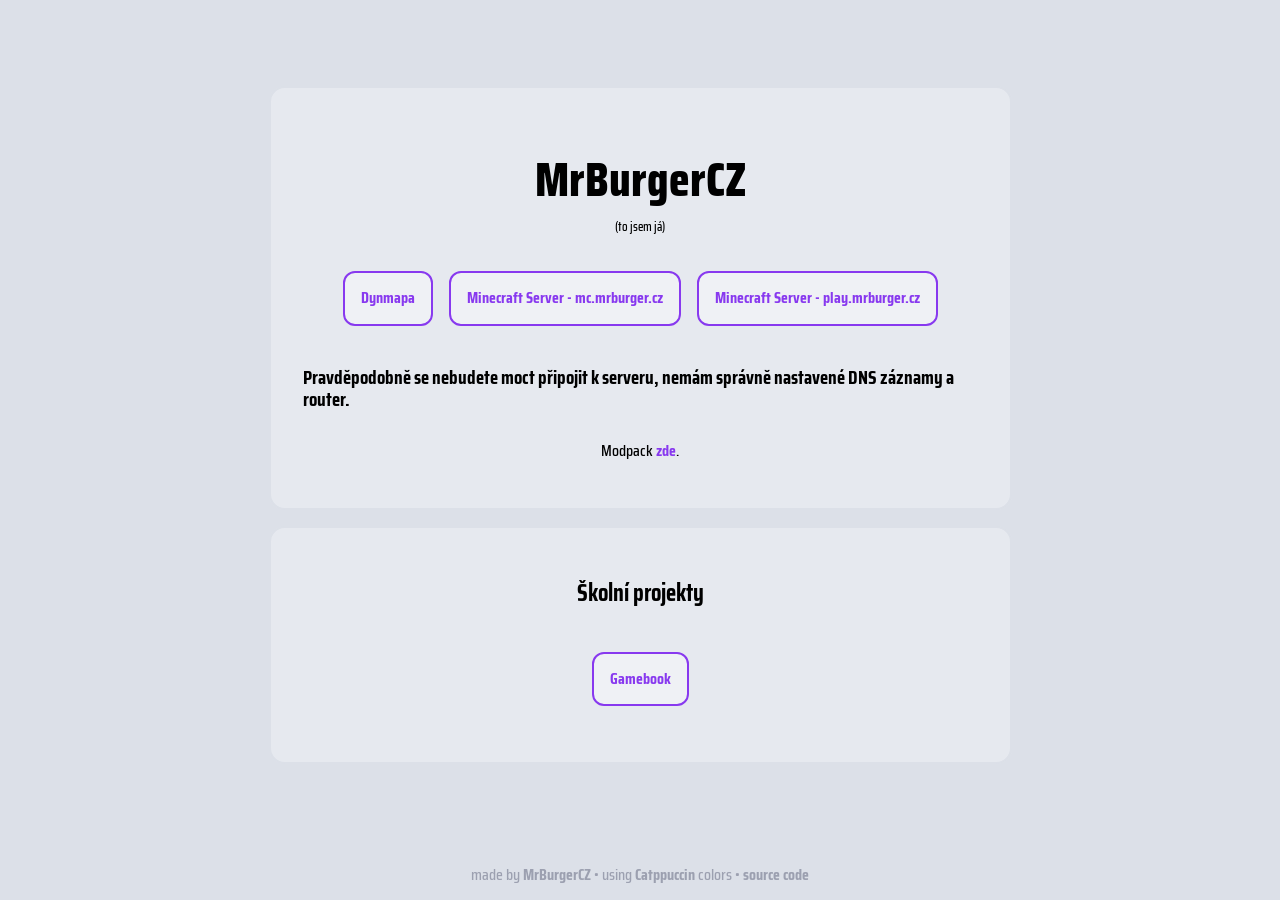
==== index.html @ dc5218a6 "better main-dialog css" ====
<!DOCTYPE html>
<html lang="cs">

<head>
  <meta charset="UTF-8">
  <meta name="viewport" content="width=device-width, initial-scale=1.0">
  <link rel="stylesheet" href="./css/style.css?v=003">
  <title>MrBurgerCZ</title>
</head>

<script type="module" src="./click-spark.js"></script>

<body>
  <click-spark></click-spark>
  <main class="main-wrapper">
    <div class="main-dialog">
      <h1>MrBurgerCZ</h1>
      <p class="small">(to jsem já)</p>
      <ul class="main-dialog__options">
        <li class="option-blue">
          <a href="http://map.mrburger.cz">Dynmapa</a>
        </li>
        <li class="option-green">
          <a href="javascript:void(0);" onclick="copyToClipboard('mc.mrburger.cz')">Minecraft Server - mc.mrburger.cz</a>
        </li>
        <li>
          <a href="javascript:void(0);" onclick="copyToClipboard('play.mrburger.cz')">Minecraft Server - play.mrburger.cz</a>
        </li>

      </ul>
      <h2 class="main-dialog__text">Pravděpodobně se nebudete moct připojit k serveru, nemám správně nastavené DNS
        záznamy a router.</h2>
      <p>Modpack <a class="link"
          href="https://github.com/MrBurgerCZ/waxedlightlyweathercutcopperstairs-modpack">zde</a>.</p>
    </div>
    <div class="main-dialog">
      <h2>Školní projekty</h2>
      <ul class="main-dialog__options">
        <li>
          <a href="https://mrburger.cz/web-micro-gamebook/" class="list-group-item list-group-item-action">Gamebook</a>
        </li>
      </ul>

    </div>
  </main>
  <footer>
    <div class="footer-text">
      <p>made by <a href="https://github.com/MrBurgerCZ">MrBurgerCZ</a> • using <a
          href="https://github.com/catppuccin">Catppuccin</a> colors • <a
          href="https://github.com/MrBurgerCZ/mrburgercz.github.io">source code</a></p>
    </div>
  </footer>

  <script>
    function copyToClipboard(text) {
      const el = document.createElement('textarea');
      el.value = text;
      document.body.appendChild(el);
      el.select();
      document.execCommand('copy');
      document.body.removeChild(el);
      alert('Zkopírováno do schránky.');
    }
  </script>
</body>

</html>
---- css/style.css ----
@layer reset, layout, components;

@import url('normalize.css') layer(reset);
@import url('layout.css') layer(layout);
@import url('components/main-dialog.css') layer(components);
@import url('components/header.css') layer(components);
@import url('components/footer.css') layer(components);

@import url('https://fonts.googleapis.com/css2?family=Saira+Condensed:wght@100;200;300;400;500;600;700;800;900&display=swap');

:root {
  color-scheme: light dark;
  --color-primary: light-dark(#8839ef, #cba6f7);
  --color-secondary: light-dark(#dce0e8, #11111b);
  --color-gray: light-dark(#9ca0b0, #6c7086);
  --background: light-dark(#dce0e8, #11111b);
  --click-spark-color: light-dark(#1e1e2e, #45475a);

  --red: light-dark(#d20f39, #f38ba8);
  --green: light-dark(#40a02b, #a6e3a1);
  --blue: light-dark(#1e66f5, #89b4fa);
  --mantle: light-dark(#e6e9ef, #181825);
  --base: light-dark(#eff1f5, #1e1e2e);
}

html {
  font-family: Saira Condensed, serif;
  font-size: 16px;
  font-weight: 500;
}

.small {
  font-size: 0.8rem;
}

h1 {
  font-size: 3rem;
  font-weight: 800;
  margin-bottom: 0;
}

a {
  font-weight: 700;
  text-decoration: none;
}
.link {
  color: var(--color-primary);
}

@layer components {
  body {
    background-color: var(--background);
    transition: background-color 3s ease;
  }
}
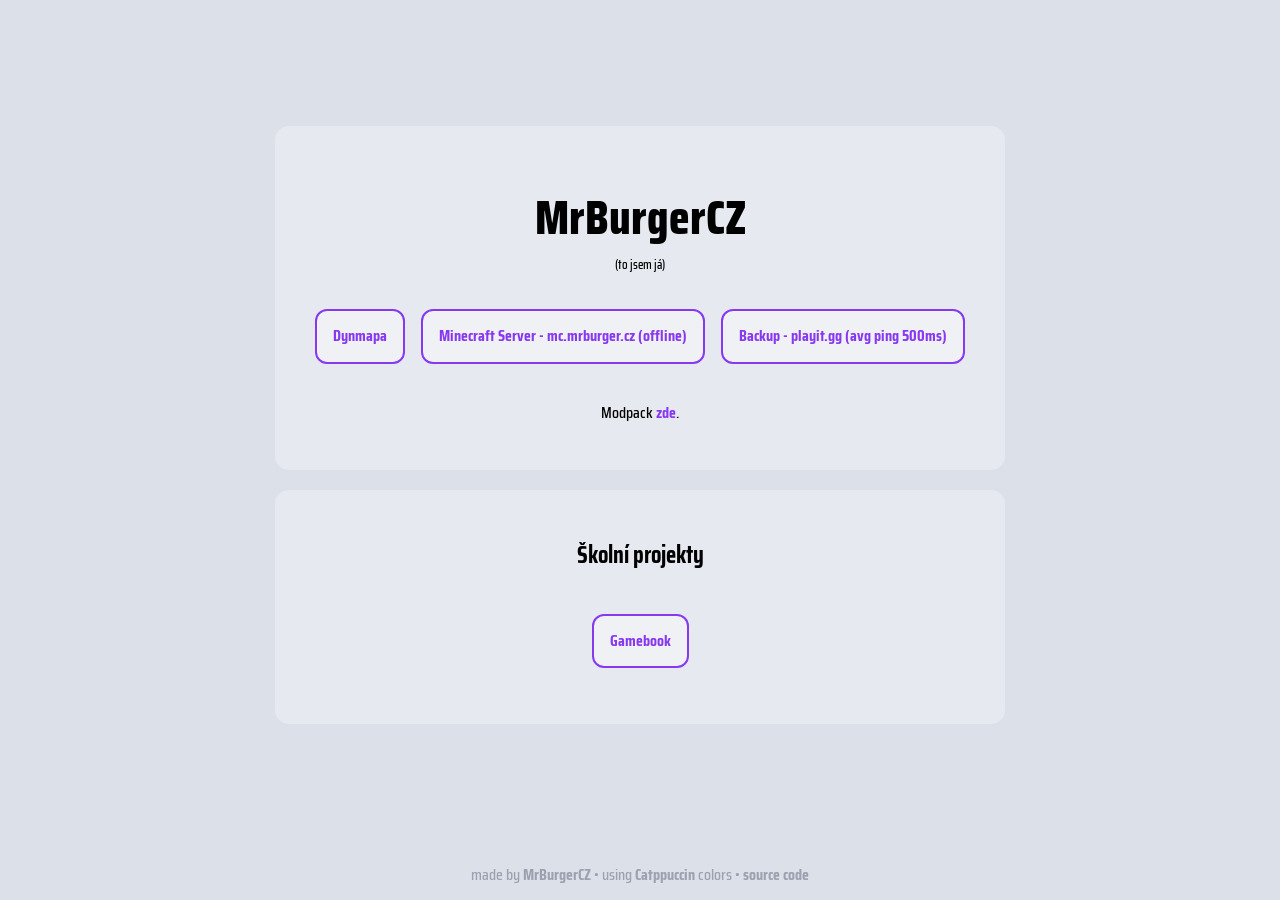
==== commit 30ed6cd7: "added playit.gg link" ====
--- a/index.html
+++ b/index.html
@@ -21,15 +21,15 @@
           <a href="http://map.mrburger.cz">Dynmapa</a>
         </li>
         <li class="option-green">
-          <a href="javascript:void(0);" onclick="copyToClipboard('mc.mrburger.cz')">Minecraft Server - mc.mrburger.cz</a>
+          <a href="javascript:void(0);" onclick="copyToClipboard('mc.mrburger.cz')">Minecraft Server - mc.mrburger.cz (offline)</a>
         </li>
-        <li>
-          <a href="javascript:void(0);" onclick="copyToClipboard('play.mrburger.cz')">Minecraft Server - play.mrburger.cz</a>
+        <li class="option-red">
+          <a href="javascript:void(0);" onclick="copyToClipboard('away-smilies.gl.joinmc.link')">Backup - playit.gg (avg ping 500ms)</a>
         </li>
 
       </ul>
-      <h2 class="main-dialog__text">Pravděpodobně se nebudete moct připojit k serveru, nemám správně nastavené DNS
-        záznamy a router.</h2>
+      <!-- <h2 class="main-dialog__text">Pravděpodobně se nebudete moct připojit k serveru, nemám správně nastavené DNS
+        záznamy a router.</h2> -->
       <p>Modpack <a class="link"
           href="https://github.com/MrBurgerCZ/waxedlightlyweathercutcopperstairs-modpack">zde</a>.</p>
     </div>
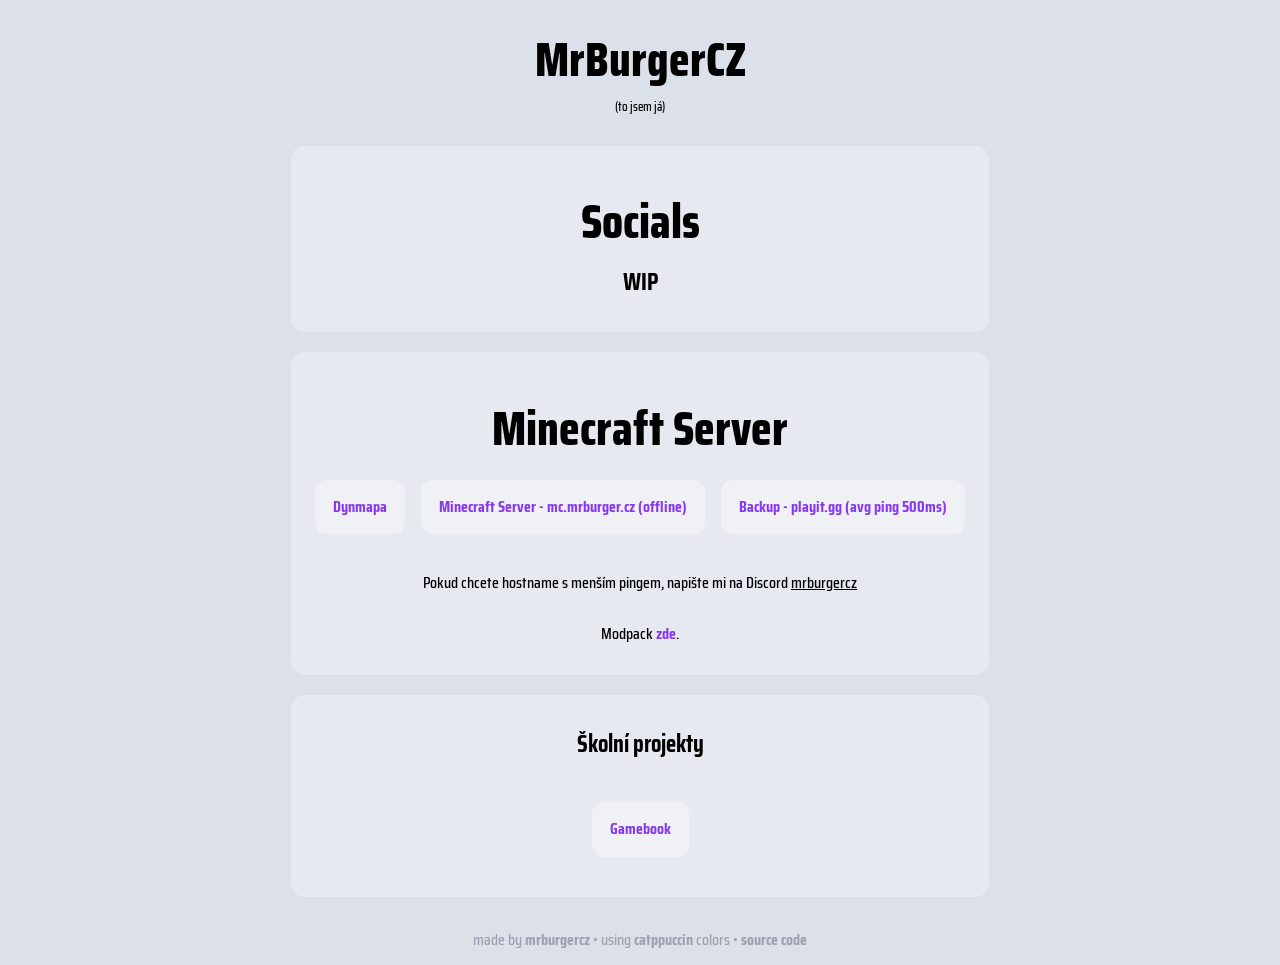
==== commit dae6cf1c: "improved html and css, added new stuff" ====
--- a/index.html
+++ b/index.html
@@ -4,7 +4,7 @@
 <head>
   <meta charset="UTF-8">
   <meta name="viewport" content="width=device-width, initial-scale=1.0">
-  <link rel="stylesheet" href="./css/style.css?v=003">
+  <link rel="stylesheet" href="./css/style.css?v=004">
   <title>MrBurgerCZ</title>
 </head>
 
@@ -13,9 +13,16 @@
 <body>
   <click-spark></click-spark>
   <main class="main-wrapper">
-    <div class="main-dialog">
+    <div class="center">
       <h1>MrBurgerCZ</h1>
       <p class="small">(to jsem já)</p>
+    </div>
+    <div class="main-dialog">
+            <h1>Socials</h1>
+      <h2>WIP</h2>
+    </div>
+    <div class="main-dialog">
+      <h1>Minecraft Server</h1>
       <ul class="main-dialog__options">
         <li class="option-blue">
           <a href="http://map.mrburger.cz">Dynmapa</a>
@@ -30,6 +37,7 @@
       </ul>
       <!-- <h2 class="main-dialog__text">Pravděpodobně se nebudete moct připojit k serveru, nemám správně nastavené DNS
         záznamy a router.</h2> -->
+      <p>Pokud chcete hostname s menším pingem, napište mi na Discord <u>mrburgercz</u></p>
       <p>Modpack <a class="link"
           href="https://github.com/MrBurgerCZ/waxedlightlyweathercutcopperstairs-modpack">zde</a>.</p>
     </div>
@@ -45,8 +53,8 @@
   </main>
   <footer>
     <div class="footer-text">
-      <p>made by <a href="https://github.com/MrBurgerCZ">MrBurgerCZ</a> • using <a
-          href="https://github.com/catppuccin">Catppuccin</a> colors • <a
+      <p>made by <a href="https://github.com/MrBurgerCZ">mrburgercz</a> • using <a
+          href="https://github.com/catppuccin">catppuccin</a> colors • <a
           href="https://github.com/MrBurgerCZ/mrburgercz.github.io">source code</a></p>
     </div>
   </footer>
--- a/css/style.css
+++ b/css/style.css
@@ -39,6 +39,12 @@
   margin-bottom: 0;
 }
 
+.center {
+  display: flex;
+  flex-direction: column;
+  align-items: center;
+}
+
 a {
   font-weight: 700;
   text-decoration: none;
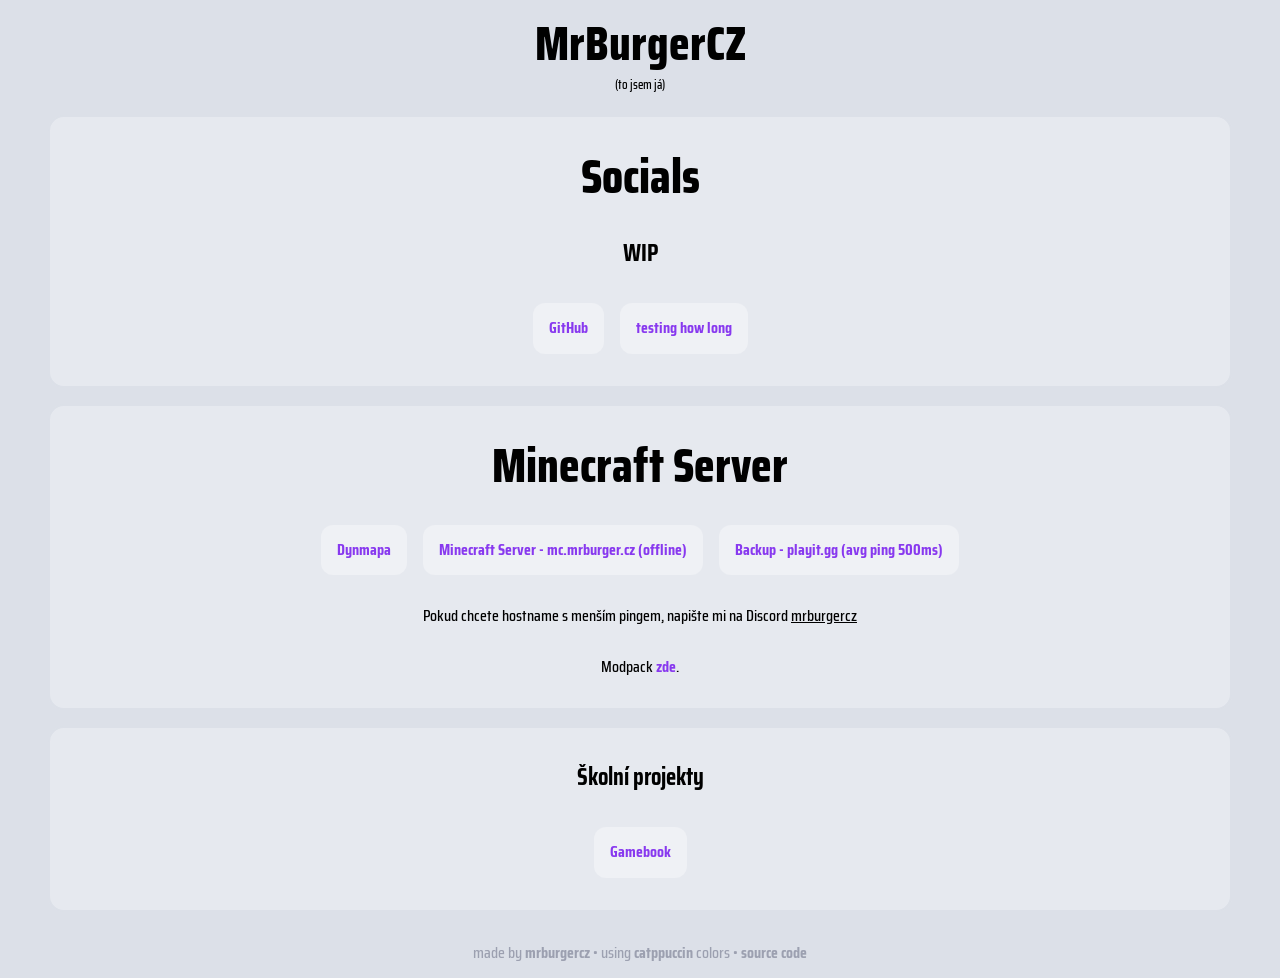
==== commit 0ce5eccc: "Improve css" ====
--- a/index.html
+++ b/index.html
@@ -4,7 +4,7 @@
 <head>
   <meta charset="UTF-8">
   <meta name="viewport" content="width=device-width, initial-scale=1.0">
-  <link rel="stylesheet" href="./css/style.css?v=004">
+  <link rel="stylesheet" href="./css/20250122-2014.css">
   <title>MrBurgerCZ</title>
 </head>
 
@@ -14,12 +14,20 @@
   <click-spark></click-spark>
   <main class="main-wrapper">
     <div class="center">
-      <h1>MrBurgerCZ</h1>
+      <h1 class="no-bottom-margin">MrBurgerCZ</h1>
       <p class="small">(to jsem já)</p>
     </div>
     <div class="main-dialog">
-            <h1>Socials</h1>
+      <h1>Socials</h1>
       <h2>WIP</h2>
+      <ul class="main-dialog__options">
+        <li>
+          <a href="https://github.com/MrBurgerCZ">GitHub</a>
+        </li>
+        <li>
+          <a href="https://github.com/MrBurgerCZ">testing how long</a>
+        </li>
+      </ul>
     </div>
     <div class="main-dialog">
       <h1>Minecraft Server</h1>
--- a/css/20250122-2014.css
+++ b/css/20250122-2014.css
@@ -0,0 +1,68 @@
+@layer reset, layout, components;
+
+@import url('normalize.css') layer(reset);
+@import url('layout.css') layer(layout);
+@import url('components/main-dialog.css') layer(components);
+@import url('components/header.css') layer(components);
+@import url('components/footer.css') layer(components);
+
+@import url('https://fonts.googleapis.com/css2?family=Saira+Condensed:wght@100;200;300;400;500;600;700;800;900&display=swap');
+
+:root {
+  color-scheme: light dark;
+  --color-primary: light-dark(#8839ef, #cba6f7);
+  --color-secondary: light-dark(#dce0e8, #11111b);
+  --color-gray: light-dark(#9ca0b0, #6c7086);
+  --background: light-dark(#dce0e8, #11111b);
+  --click-spark-color: light-dark(#1e1e2e, #45475a);
+
+  --red: light-dark(#d20f39, #f38ba8);
+  --green: light-dark(#40a02b, #a6e3a1);
+  --blue: light-dark(#1e66f5, #89b4fa);
+  --mantle: light-dark(#e6e9ef, #181825);
+  --base: light-dark(#eff1f5, #1e1e2e);
+}
+
+html {
+  font-family: Saira Condensed, serif;
+  font-size: 16px;
+  font-weight: 500;
+}
+
+.small {
+  font-size: 0.8em;
+  margin: 0.5em;
+}
+
+h1 {
+  font-size: 3rem;
+  font-weight: 800;
+  margin-top: 1rem;
+  margin-bottom: 1rem;
+}
+
+.no-bottom-margin {
+  margin-bottom: 0;
+}
+
+.center {
+  display: flex;
+  flex-direction: column;
+  align-items: center;
+  transition: .7s ease;
+}
+
+a {
+  font-weight: 700;
+  text-decoration: none;
+}
+.link {
+  color: var(--color-primary);
+}
+
+@layer components {
+  body {
+    background-color: var(--background);
+    transition: background-color 3s ease;
+  }
+}
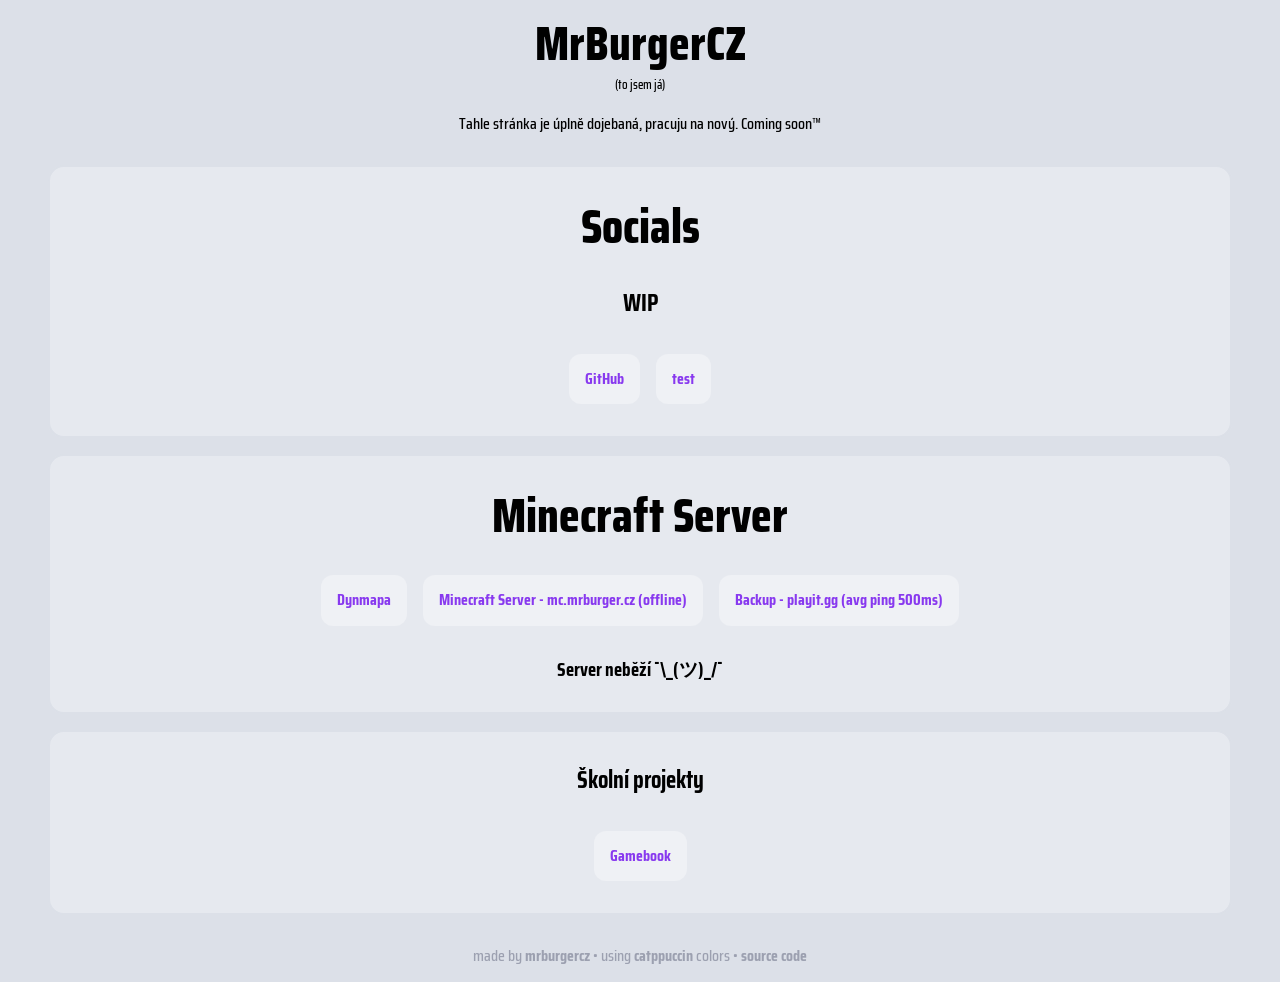
==== commit feaa6c54: "Update index.html with new content and minor text adjustments" ====
--- a/index.html
+++ b/index.html
@@ -16,6 +16,7 @@
     <div class="center">
       <h1 class="no-bottom-margin">MrBurgerCZ</h1>
       <p class="small">(to jsem já)</p>
+      <p>Tahle stránka je úplně dojebaná, pracuju na nový. Coming soon™</p>
     </div>
     <div class="main-dialog">
       <h1>Socials</h1>
@@ -25,7 +26,7 @@
           <a href="https://github.com/MrBurgerCZ">GitHub</a>
         </li>
         <li>
-          <a href="https://github.com/MrBurgerCZ">testing how long</a>
+          <a href="https://github.com/MrBurgerCZ">test</a>
         </li>
       </ul>
     </div>
@@ -43,11 +44,10 @@
         </li>
 
       </ul>
-      <!-- <h2 class="main-dialog__text">Pravděpodobně se nebudete moct připojit k serveru, nemám správně nastavené DNS
-        záznamy a router.</h2> -->
-      <p>Pokud chcete hostname s menším pingem, napište mi na Discord <u>mrburgercz</u></p>
+      <h2 class="main-dialog__text">Server neběží ¯\_(ツ)_/¯</h2>
+      <!-- <p>Pokud chcete hostname s menším pingem, napište mi na Discord <u>mrburgercz</u></p>
       <p>Modpack <a class="link"
-          href="https://github.com/MrBurgerCZ/waxedlightlyweathercutcopperstairs-modpack">zde</a>.</p>
+          href="https://github.com/MrBurgerCZ/waxedlightlyweathercutcopperstairs-modpack">zde</a>.</p> -->
     </div>
     <div class="main-dialog">
       <h2>Školní projekty</h2>
@@ -80,4 +80,4 @@
   </script>
 </body>
 
-</html>+</html>
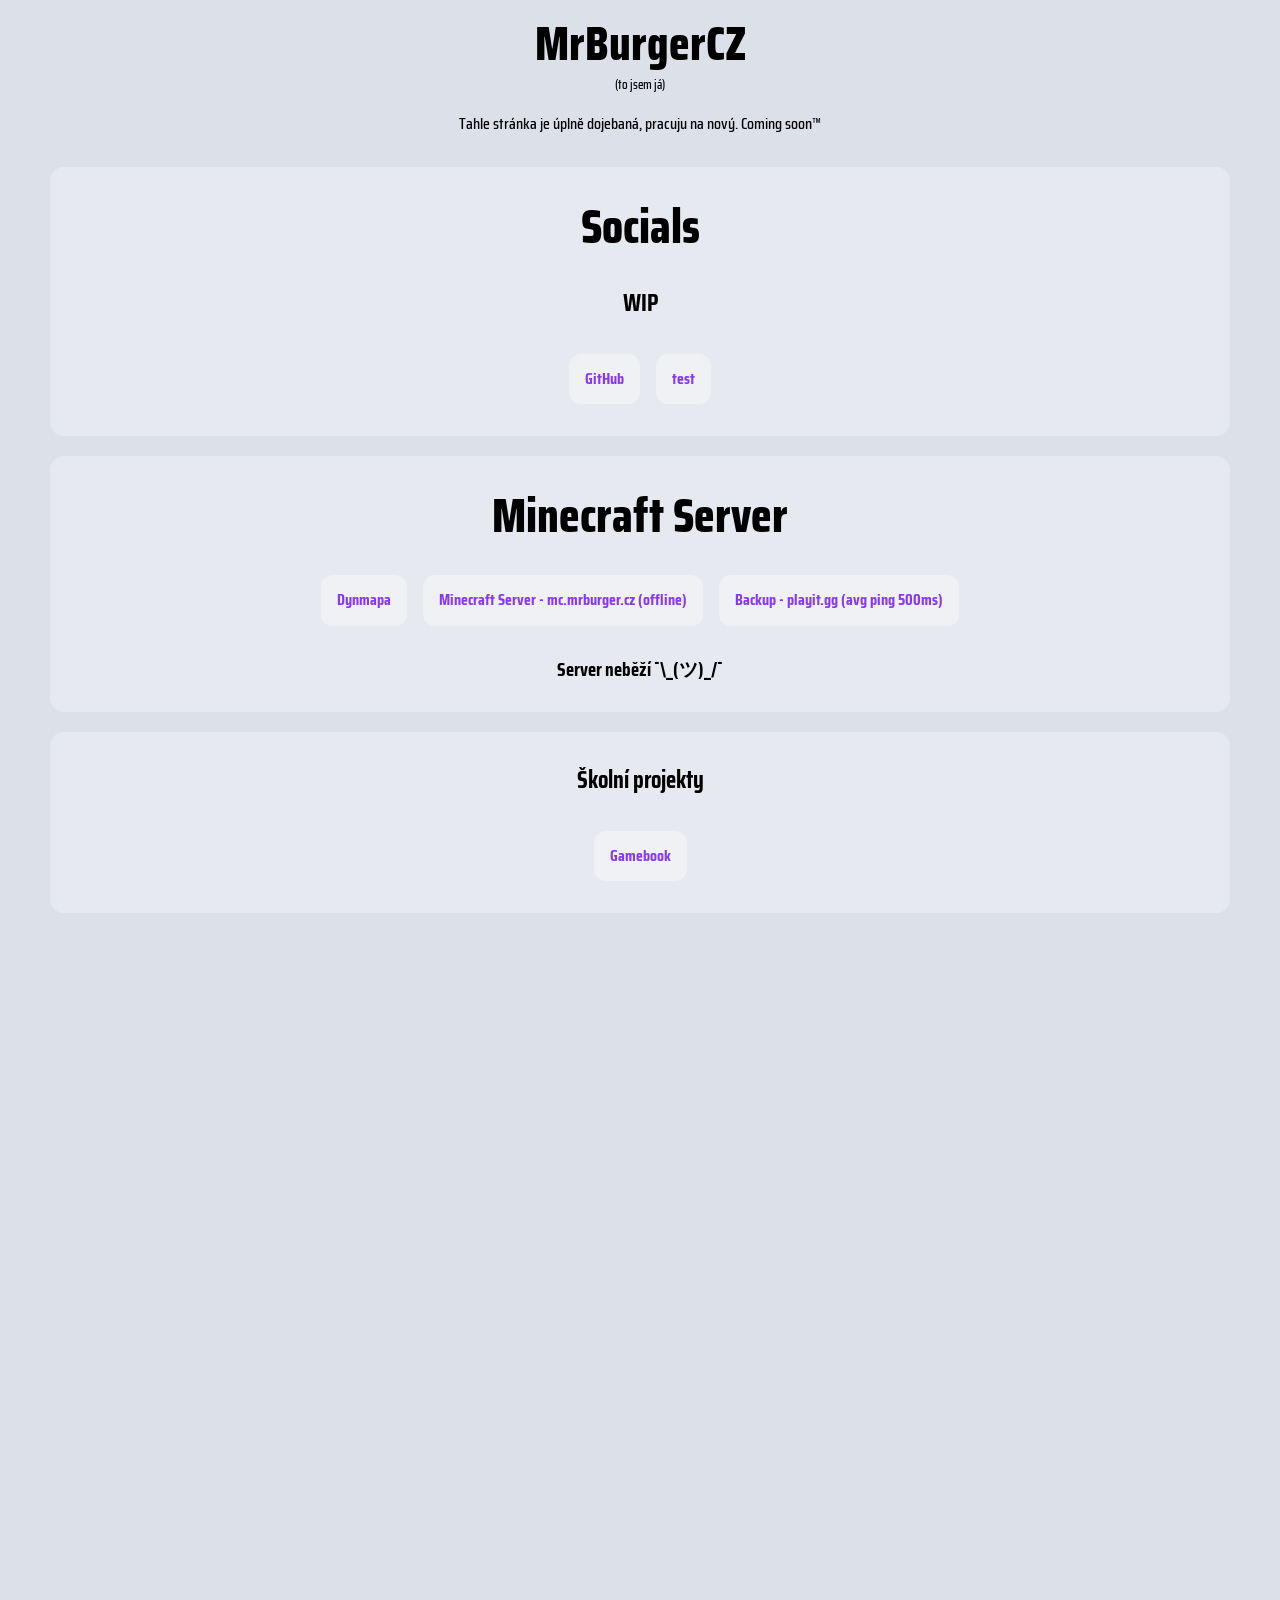
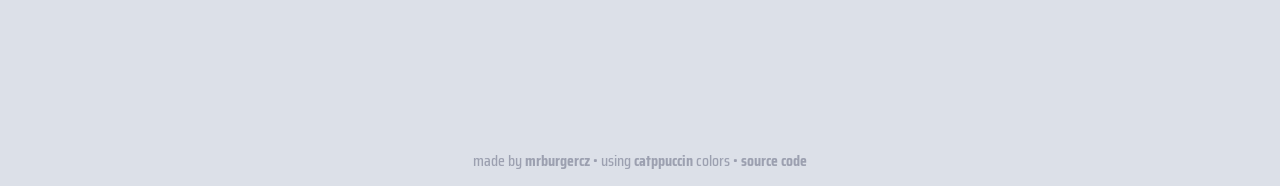
==== commit 87aced72: "test bluemapy" ====
--- a/index.html
+++ b/index.html
@@ -58,6 +58,7 @@
       </ul>
 
     </div>
+    <iframe src="https://map.mrburger.cz" width="100%" height="800" style="border:none;"></iframe>
   </main>
   <footer>
     <div class="footer-text">
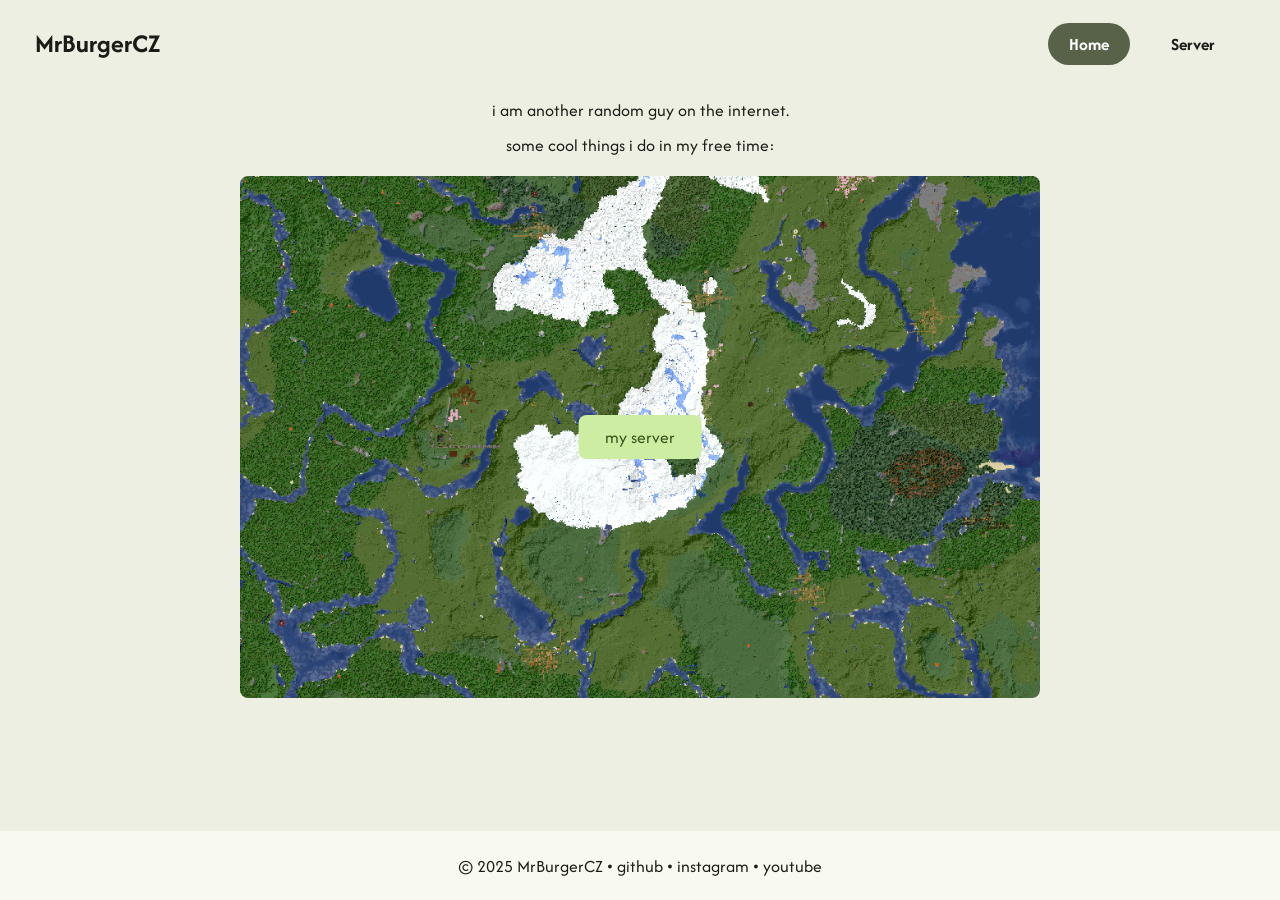
==== commit 42dbf785: "Updates" ====
--- a/index.html
+++ b/index.html
@@ -1,84 +1,90 @@
-<!DOCTYPE html>
-<html lang="cs">
-
-<head>
-  <meta charset="UTF-8">
-  <meta name="viewport" content="width=device-width, initial-scale=1.0">
-  <link rel="stylesheet" href="./css/20250122-2014.css">
-  <title>MrBurgerCZ</title>
-</head>
-
-<script type="module" src="./click-spark.js"></script>
-
-<body>
-  <click-spark></click-spark>
-  <main class="main-wrapper">
-    <div class="center">
-      <h1 class="no-bottom-margin">MrBurgerCZ</h1>
-      <p class="small">(to jsem já)</p>
-      <p>Tahle stránka je úplně dojebaná, pracuju na nový. Coming soon™</p>
-    </div>
-    <div class="main-dialog">
-      <h1>Socials</h1>
-      <h2>WIP</h2>
-      <ul class="main-dialog__options">
-        <li>
-          <a href="https://github.com/MrBurgerCZ">GitHub</a>
-        </li>
-        <li>
-          <a href="https://github.com/MrBurgerCZ">test</a>
-        </li>
-      </ul>
-    </div>
-    <div class="main-dialog">
-      <h1>Minecraft Server</h1>
-      <ul class="main-dialog__options">
-        <li class="option-blue">
-          <a href="http://map.mrburger.cz">Dynmapa</a>
-        </li>
-        <li class="option-green">
-          <a href="javascript:void(0);" onclick="copyToClipboard('mc.mrburger.cz')">Minecraft Server - mc.mrburger.cz (offline)</a>
-        </li>
-        <li class="option-red">
-          <a href="javascript:void(0);" onclick="copyToClipboard('away-smilies.gl.joinmc.link')">Backup - playit.gg (avg ping 500ms)</a>
-        </li>
-
-      </ul>
-      <h2 class="main-dialog__text">Server neběží ¯\_(ツ)_/¯</h2>
-      <!-- <p>Pokud chcete hostname s menším pingem, napište mi na Discord <u>mrburgercz</u></p>
-      <p>Modpack <a class="link"
-          href="https://github.com/MrBurgerCZ/waxedlightlyweathercutcopperstairs-modpack">zde</a>.</p> -->
-    </div>
-    <div class="main-dialog">
-      <h2>Školní projekty</h2>
-      <ul class="main-dialog__options">
-        <li>
-          <a href="https://mrburger.cz/web-micro-gamebook/" class="list-group-item list-group-item-action">Gamebook</a>
-        </li>
-      </ul>
-
-    </div>
-    <iframe src="https://map.mrburger.cz" width="100%" height="800" style="border:none;"></iframe>
-  </main>
-  <footer>
-    <div class="footer-text">
-      <p>made by <a href="https://github.com/MrBurgerCZ">mrburgercz</a> • using <a
-          href="https://github.com/catppuccin">catppuccin</a> colors • <a
-          href="https://github.com/MrBurgerCZ/mrburgercz.github.io">source code</a></p>
-    </div>
-  </footer>
-
-  <script>
-    function copyToClipboard(text) {
-      const el = document.createElement('textarea');
-      el.value = text;
-      document.body.appendChild(el);
-      el.select();
-      document.execCommand('copy');
-      document.body.removeChild(el);
-      alert('Zkopírováno do schránky.');
-    }
-  </script>
-</body>
-
-</html>
+<!DOCTYPE html>
+<html lang="en">
+
+<head>
+  <meta charset="UTF-8">
+  <meta name="viewport" content="width=device-width, initial-scale=1.0">
+  <title>MrBurgerCZ</title>
+  <link rel="icon" href="/pp.png" type="image/png">
+
+  <script type="module" crossorigin src="/assets/modulepreload-polyfill-B5Qt9EMX.js"></script>
+  <script type="module" crossorigin src="/assets/hamburger-DzGNCfwF.js"></script>
+  <script type="module" crossorigin src="/assets/dashdot-iframe-NoamRN-w.js"></script>
+  <script type="module" crossorigin src="/assets/form-CAP7w6SD.js"></script>
+  <script type="module" crossorigin src="/assets/main-DGPmrJZH.js"></script>
+  <link rel="stylesheet" crossorigin href="/assets/style-R46FunhK.css">
+  <link rel="stylesheet" crossorigin href="/assets/hamburger-D4GZeIhN.css">
+</head>
+
+<body>
+
+  <header>
+    <a href="/">
+      <b>MrBurgerCZ</b>
+    </a>
+    <div class="desktop-nav">
+      <ul class="desktop-links">
+        <li><a class="active-page" href="/">Home</a></li>
+        <li><a href="/server/">Server</a></li>
+      </ul>
+    </div>
+    <div>
+      <a href="javascript:void(0)" class="hamburger hamburger-btn hamburger-zone">
+        <span></span>
+        <span></span>
+        <span></span>
+      </a>
+      <nav class="hamburger-nav hamburger-zone">
+        <ul class="hamburger-links">
+          <a class="active-page" href="/">Home</a>
+          <a href="/server/">Server</a>
+        </ul>
+        <div class="hamburger-socials">
+          <a href="https://instagram.com/mrburgercz"><svg xmlns="http://www.w3.org/2000/svg" x="0px" y="0px" width="48"
+              height="48" viewBox="0 0 48 48">
+              <path
+                d="M 16.5 5 C 10.16639 5 5 10.16639 5 16.5 L 5 31.5 C 5 37.832757 10.166209 43 16.5 43 L 31.5 43 C 37.832938 43 43 37.832938 43 31.5 L 43 16.5 C 43 10.166209 37.832757 5 31.5 5 L 16.5 5 z M 16.5 8 L 31.5 8 C 36.211243 8 40 11.787791 40 16.5 L 40 31.5 C 40 36.211062 36.211062 40 31.5 40 L 16.5 40 C 11.787791 40 8 36.211243 8 31.5 L 8 16.5 C 8 11.78761 11.78761 8 16.5 8 z M 34 12 C 32.895 12 32 12.895 32 14 C 32 15.105 32.895 16 34 16 C 35.105 16 36 15.105 36 14 C 36 12.895 35.105 12 34 12 z M 24 14 C 18.495178 14 14 18.495178 14 24 C 14 29.504822 18.495178 34 24 34 C 29.504822 34 34 29.504822 34 24 C 34 18.495178 29.504822 14 24 14 z M 24 17 C 27.883178 17 31 20.116822 31 24 C 31 27.883178 27.883178 31 24 31 C 20.116822 31 17 27.883178 17 24 C 17 20.116822 20.116822 17 24 17 z">
+              </path>
+            </svg></a>
+          <a href="https://youtube.com/@MrBurgerCZ"><svg xmlns="http://www.w3.org/2000/svg" x="0px" y="0px" width="48"
+              height="48" viewBox="0 0 48 48">
+              <path
+                d="M 23.857422 8.5 C 17.504717 8.5 11.602344 8.9526234 8.234375 9.65625 A 1.50015 1.50015 0 0 0 8.2128906 9.6621094 C 5.6754768 10.230693 3.2861897 12.048234 2.7832031 14.894531 A 1.50015 1.50015 0 0 0 2.78125 14.90625 C 2.394836 17.200265 2 20.190694 2 24.5 C 2 28.801151 2.3961903 31.712324 2.8847656 34.126953 C 3.4000756 36.889296 5.7342165 38.761817 8.3105469 39.337891 A 1.50015 1.50015 0 0 0 8.3476562 39.347656 C 11.86271 40.040284 17.598467 40.5 23.951172 40.5 C 30.303877 40.5 36.042686 40.04028 39.558594 39.347656 A 1.50015 1.50015 0 0 0 39.595703 39.337891 C 42.133117 38.769306 44.522404 36.951766 45.025391 34.105469 A 1.50015 1.50015 0 0 0 45.029297 34.083984 C 45.409789 31.743169 45.902812 28.755621 46 24.439453 A 1.50015 1.50015 0 0 0 46 24.40625 C 46 20.087697 45.50571 17.078675 45.023438 14.695312 C 44.512192 11.927074 42.175378 10.049478 39.595703 9.4726562 A 1.50015 1.50015 0 0 0 39.476562 9.4511719 C 36.0464 8.9689502 30.211115 8.5 23.857422 8.5 z M 23.857422 11.5 C 30.017774 11.5 35.726167 11.961361 38.966797 12.412109 C 40.559483 12.778239 41.824973 13.890643 42.074219 15.240234 A 1.50015 1.50015 0 0 0 42.078125 15.265625 C 42.543492 17.56209 42.996187 20.292628 42.998047 24.384766 C 42.904597 28.49001 42.450899 31.244675 42.070312 33.585938 C 41.810413 35.044446 40.592 36.034419 38.953125 36.40625 C 35.805209 37.023818 30.142051 37.5 23.951172 37.5 C 17.759247 37.5 12.097629 37.021978 8.9511719 36.404297 C 7.3525116 36.041193 6.081938 34.925434 5.8320312 33.572266 A 1.50015 1.50015 0 0 0 5.8261719 33.546875 C 5.3660305 31.276194 5 28.628694 5 24.5 C 5 20.378688 5.3654221 17.62199 5.7363281 15.417969 C 5.9947549 13.955585 7.2164425 12.963194 8.859375 12.591797 C 11.774266 11.984227 17.659955 11.5 23.857422 11.5 z M 20.460938 16.023438 C 18.668395 16.081606 17 17.525347 17 19.486328 L 17 28.515625 C 17 31.130266 19.966455 32.825862 22.238281 31.542969 A 1.50015 1.50015 0 0 0 22.238281 31.541016 L 30.228516 27.027344 C 32.516764 25.734577 32.516764 22.265423 30.228516 20.972656 L 22.238281 16.458984 C 21.670325 16.138261 21.058451 16.004047 20.460938 16.023438 z M 20.472656 18.980469 C 20.562791 18.985356 20.661175 19.013538 20.761719 19.070312 L 28.751953 23.585938 C 29.157705 23.815171 29.157705 24.186783 28.751953 24.416016 L 20.761719 28.929688 C 20.359545 29.156793 20 28.944984 20 28.515625 L 20 19.486328 C 20 19.271649 20.09013 19.111638 20.230469 19.033203 C 20.300636 18.993988 20.382521 18.975581 20.472656 18.980469 z">
+              </path>
+            </svg></a>
+          <a href="https://github.com/MrBurgerCZ"><svg xmlns="http://www.w3.org/2000/svg" x="0px" y="0px" width="48"
+              height="48" viewBox="0 0 48 48">
+              <path
+                d="M 24 4 C 12.972066 4 4 12.972074 4 24 C 4 35.027926 12.972066 44 24 44 C 35.027934 44 44 35.027926 44 24 C 44 12.972074 35.027934 4 24 4 z M 24 7 C 33.406615 7 41 14.593391 41 24 C 41 31.66536 35.956939 38.122519 29 40.251953 L 29 35.136719 C 29 33.226635 27.899316 31.588619 26.308594 30.773438 A 10 8 0 0 0 32.4375 18.720703 C 32.881044 17.355414 33.376523 14.960672 32.199219 13.076172 C 29.929345 13.076172 28.464667 14.632086 27.765625 15.599609 A 10 8 0 0 0 24 15 A 10 8 0 0 0 20.230469 15.59375 C 19.529731 14.625773 18.066226 13.076172 15.800781 13.076172 C 14.449711 15.238817 15.28492 17.564557 15.732422 18.513672 A 10 8 0 0 0 21.681641 30.779297 C 20.3755 31.452483 19.397283 32.674042 19.097656 34.15625 L 17.783203 34.15625 C 16.486203 34.15625 15.98225 33.629234 15.28125 32.740234 C 14.58925 31.851234 13.845172 31.253859 12.951172 31.005859 C 12.469172 30.954859 12.144453 31.321484 12.564453 31.646484 C 13.983453 32.612484 14.081391 34.193516 14.650391 35.228516 C 15.168391 36.160516 16.229687 37 17.429688 37 L 19 37 L 19 40.251953 C 12.043061 38.122519 7 31.66536 7 24 C 7 14.593391 14.593385 7 24 7 z">
+              </path>
+            </svg></a>
+        </div>
+      </nav>
+    </div>
+  </header>
+  <main>
+    <div>
+      <p class="subh1">i am another random guy on the internet.</p>
+      <p class="subh1">some cool things i do in my free time:</p>
+    </div>
+    <div class="main-page">
+      <a class="btn_on_img" href="/server/">
+        <img src="images/bluemap.webp" alt="bluemap" class="img_responsive">
+        <p>my server</p>
+      </a>
+      <!-- <a class="btn_on_img" href="/gallery/">
+        <img src="images/PXL_20240823_184819644.webp" alt="photo of a road in the night" class="img_responsive">
+        <p>my photos</p>
+      </a> -->
+    </div>
+  </main>
+  <footer>
+    <p>© 2025 MrBurgerCZ • <a href="https://github.com/MrBurgerCZ">github</a>
+    <p class="desktop-socials"> • <a href="https://instagram.com/mrburgercz">instagram</a> • <a
+        href="https://youtube.com/@mrburgercz">youtube</a></p>
+    </p>
+  </footer>
+
+</body>
+
+</html>
--- a/assets/style-R46FunhK.css
+++ b/assets/style-R46FunhK.css
@@ -0,0 +1 @@
+@import"https://fonts.googleapis.com/css2?family=Afacad:wght@300;400;500;600;700;800;900&display=swap";@import"https://fonts.googleapis.com/css2?family=Material+Symbols+Outlined:opsz,wght@20..48,100..700&icon_names=content_copy";header{position:fixed;top:0;left:0;width:100%;z-index:1000;display:flex;align-items:center;justify-content:space-between;gap:.5rem;padding:2rem;height:88px;background-color:var(--surface-container-low);transition:background-color .3s ease,color .3s ease;color:var(--text);box-sizing:border-box}header a{color:var(--text);text-decoration:none;transition:all .3s ease}.desktop-nav{display:none}.desktop-links{list-style:none;display:flex;gap:20px;margin:0;padding:0}.desktop-links li{text-align:center}.desktop-links li a{border-radius:100px;text-decoration:none;color:inherit;font-weight:700;font-size:1rem;padding:.5rem 1.2rem}.desktop-links li a:hover{background-color:var(--secondary-container);color:var(--on-secondary-container);transition:all .3s ease}.desktop-links a.active-page{background-color:var(--secondary);color:var(--on-secondary)}.desktop-links a.active-page:hover{background-color:var(--text);color:var(--surface)}@media (min-width: 768px){header{background-color:var(--surface);transition:background-color .3s ease,color .3s ease}header a{font-size:1.5rem;transition:all .3s ease}.desktop-nav{display:flex;margin-left:auto}}main{padding:0 2rem;padding-top:88px}iframe{clip-path:inset(0 round 8px);border:none;display:block;overflow:hidden}.subh1{margin:.5rem 0;text-align:center}.bigh1{margin-bottom:2px}.minecraft-server{margin:2rem auto;background-color:var(--surface-container);border-radius:24px;padding:1rem;max-width:800px}.server-info{display:flex;align-items:center;justify-content:space-between;gap:.5rem}.server-info p{margin:0;padding:.5rem}.server-ip{background-color:var(--surface-dim);border-radius:8px;display:flex;align-items:center}.server-ip p{margin:0;padding:.5rem 1.5rem}.copy-button{background-color:var(--tertiary-container);color:var(--on-tertiary-container);border:none;border-radius:8px;padding:.5rem;transition:color .3s ease,background-color .3s ease}.copy-button:hover{background-color:var(--tertiary);color:var(--on-tertiary);transition:color .3s ease,background-color .3s ease}.main-photo{margin:1rem}.main-photo img{border-radius:24px;transition:filter .3s ease}.main-photo img:hover{filter:grayscale(70%) brightness(.8);transition:filter .3s ease}.main-page{display:flex;flex-direction:column;align-items:center;justify-content:center;margin:auto;max-width:800px;gap:1rem;margin:1rem auto}.server-dash{margin:2rem auto;background-color:var(--surface-container);border-radius:24px;padding:1rem;padding-top:0;max-width:800px}.server-dash iframe{width:100%}.button{background-color:var(--primary);color:var(--on-primary);border:none;border-radius:8px;padding:.5rem 1rem;transition:color .3s ease,background-color .3s ease;margin:1rem 0 .5rem}.btn_on_img{position:relative;display:block}.btn_on_img p{background-color:var(--primary-container);color:var(--on-primary-container);border:none;border-radius:8px;padding:.5rem 1.5rem;transition:color .3s ease,background-color .3s ease;position:absolute;top:50%;left:50%;transform:translate(-50%,-50%);margin:0}.btn_on_img:hover p{background-color:var(--primary);color:var(--on-primary);transition:color .3s ease,background-color .3s ease}.btn_on_img img{border-radius:8px;transition:filter .3s ease;display:block}.btn_on_img:hover img{filter:grayscale(.7) brightness(.6);transition:filter .3s ease}.contact-form{display:flex;flex-direction:column;gap:1rem;max-width:400px;margin:1rem auto;padding:1rem;background-color:var(--surface-container);border-radius:24px}.contact-form label{font-weight:700}.contact-form input,.contact-form textarea{width:100%;padding:.5rem;border:none;border-radius:8px;resize:none;box-sizing:border-box;background-color:var(--surface-dim);color:var(--text)}.contact-form button{padding:.5rem 1rem;background-color:var(--primary);color:var(--on-primary);transition:color .3s ease,background-color .3s ease;border:none;border-radius:100px;margin:auto;padding:.5rem 1.5rem;cursor:pointer}.contact-form button:hover{background-color:var(--primary-container);color:var(--on-primary-container)}footer{display:flex;align-items:center;justify-content:center;background-color:var(--surface-container-low);transition:background-color .5s ease;padding:.2rem 0;margin-top:.5rem}.desktop-socials{display:none}@media (min-width: 768px){.desktop-socials{display:block;margin-left:.2rem}}/*! normalize.css v8.0.1 | MIT License | github.com/necolas/normalize.css */html{line-height:1.15;-webkit-text-size-adjust:100%}body{margin:0}main{display:block}h1{font-size:2em;margin:.67em 0}hr{box-sizing:content-box;height:0;overflow:visible}pre{font-family:monospace,monospace;font-size:1em}a{background-color:transparent}abbr[title]{border-bottom:none;text-decoration:underline;text-decoration:underline dotted}b,strong{font-weight:bolder}code,kbd,samp{font-family:monospace,monospace;font-size:1em}small{font-size:80%}sub,sup{font-size:75%;line-height:0;position:relative;vertical-align:baseline}sub{bottom:-.25em}sup{top:-.5em}img{border-style:none}button,input,optgroup,select,textarea{font-family:inherit;font-size:100%;line-height:1.15;margin:0}button,input{overflow:visible}button,select{text-transform:none}button,[type=button],[type=reset],[type=submit]{-webkit-appearance:button}button::-moz-focus-inner,[type=button]::-moz-focus-inner,[type=reset]::-moz-focus-inner,[type=submit]::-moz-focus-inner{border-style:none;padding:0}button:-moz-focusring,[type=button]:-moz-focusring,[type=reset]:-moz-focusring,[type=submit]:-moz-focusring{outline:1px dotted ButtonText}fieldset{padding:.35em .75em .625em}legend{box-sizing:border-box;color:inherit;display:table;max-width:100%;padding:0;white-space:normal}progress{vertical-align:baseline}textarea{overflow:auto}[type=checkbox],[type=radio]{box-sizing:border-box;padding:0}[type=number]::-webkit-inner-spin-button,[type=number]::-webkit-outer-spin-button{height:auto}[type=search]{-webkit-appearance:textfield;outline-offset:-2px}[type=search]::-webkit-search-decoration{-webkit-appearance:none}::-webkit-file-upload-button{-webkit-appearance:button;font:inherit}details{display:block}summary{display:list-item}template{display:none}[hidden]{display:none}:root{color-scheme:light dark;--text: #E2E3D8;--surface: #12140E;--surface-dim: #12140e;--primary: rgb(177 209 138);--on-primary: rgb(31 55 1);--primary-container: rgb(53 78 22);--on-primary-container: rgb(205 237 163);--secondary: rgb(191 203 173);--on-secondary: rgb(42 51 30);--secondary-container: rgb(64 74 51);--on-secondary-container: rgb(220 231 200);--tertiary: rgb(160 208 203);--on-tertiary: rgb(0 55 53);--tertiary-container: rgb(31 78 75);--on-tertiary-container: rgb(188 236 231);--surface-container-low: #1E201A;--surface-container: #1A1C16}@media (prefers-color-scheme: light){:root{--text: #1A1C16;--surface: #EEEFE3;--surface-dim: #dadbd0;--primary: rgb(76 102 43);--on-primary: rgb(255 255 255);--primary-container: rgb(205 237 163);--on-primary-container: rgb(53 78 22);--secondary: rgb(88 98 73);--on-secondary: rgb(255 255 255);--secondary-container: rgb(220 231 200);--on-secondary-container: rgb(64 74 51);--tertiary: rgb(56 102 99);--on-tertiary: rgb(255 255 255);--tertiary-container: rgb(188 236 231);--on-tertiary-container: rgb(31 78 75);--surface-container-low: #F9FAEF;--surface-container: #F3F4E9}}:root{font-family:Afacad;line-height:1.5;font-weight:400;font-size:1.1rem;color-scheme:light dark;color:var(--text);background-color:var(--surface);transition:background-color .3s ease,color .3s ease;font-synthesis:none;text-rendering:optimizeLegibility;-webkit-font-smoothing:antialiased;-moz-osx-font-smoothing:grayscale}.material-symbols-outlined{font-variation-settings:"wght" 400,"opsz" 24}body{padding:0;display:grid;min-height:100vh;grid-template-rows:1fr auto}a{text-decoration:none;color:var(--text)}h1{font-size:2.5rem;text-align:center}.img_responsive{max-width:100%;height:auto;display:block}.center{text-align:center}.hamburger-row{padding:1em;display:flex;justify-content:flex-end;overflow-x:hidden}.hamburger{display:block}.hamburger-nav{text-align:center}.hamburger-nav ul{position:absolute;top:43%;left:50%;transform:translate(-50%,-50%);margin:0;padding:1rem;display:flex;flex-direction:column;text-align:center;width:300px}.hamburger-nav a{font-size:2rem;display:block;padding:.25em 1.5em;margin:2px;background-color:var(--surface-container-low);border-radius:4px;transition:all .3s ease}.hamburger-nav a:hover{background-color:var(--surface);transition:all .3s ease}.hamburger-links .active-page{background-color:var(--secondary)!important;color:var(--on-secondary)}.hamburger-links a:first-child{border-top-left-radius:22px;border-top-right-radius:22px}.hamburger-links a:last-child{border-bottom-left-radius:22px;border-bottom-right-radius:22px}.hamburger-socials{position:absolute;bottom:2rem;left:50%;transform:translate(-50%,-100%);display:flex;gap:1rem;color:var(--on-tertiary-container);fill:var(--on-tertiary-container)}.hamburger-socials :hover{fill:var(--on-tertiary)}.hamburger-socials a{border-radius:100px;padding:.7rem;background-color:var(--tertiary-container)}.hamburger-socials a:hover{background-color:var(--tertiary)}@media (min-width: 768px){.hamburger{display:none}}svg{display:block}
--- a/assets/hamburger-D4GZeIhN.css
+++ b/assets/hamburger-D4GZeIhN.css
@@ -0,0 +1 @@
+:root{--anim-lenght: .5s}.hamburger{width:45px;height:45px;position:relative;border-radius:100px;transition:background-color var(--anim-lenght) ease}.hamburger:hover{background-color:var(--secondary-container);transition:background-color var(--anim-lenght) ease}.hamburger.active{background-color:var(--primary-container);transition:background-color var(--anim-lenght) ease}.hamburger span{position:absolute;height:3px;width:25px;background:var(--text);border-radius:4.5px;left:10px;transition:background-color var(--anim-lenght) ease}.hamburger:hover span{background-color:var(--on-secondary-container);transition:background-color var(--anim-lenght) ease}.hamburger.active span{background-color:var(--on-primary-container);transition:background-color var(--anim-lenght) ease}.hamburger span:nth-child(1){top:12px}.hamburger span:nth-child(2){top:21px}.hamburger span:nth-child(3){bottom:12px}.hamburger-nav{position:fixed;top:88px;right:-100%;width:100%;height:100%;background-color:var(--surface-container);transform:none;transition:right var(--anim-lenght) ease-in-out,background-color .3s ease;z-index:1000}.hamburger-nav.active{right:0}@media screen and (max-width: 768px){@keyframes burger1open{0%{transform:translateY(0) rotate(0)}50%{transform:translateY(9px)}to{transform:translateY(9px) rotate(45deg)}}@keyframes burger3open{0%{transform:translateY(0) rotate(0)}50%{transform:translateY(-9px)}to{transform:translateY(-9px) rotate(-45deg)}}@keyframes burger1close{0%{transform:translateY(9px) rotate(45deg)}50%{transform:translateY(9px)}to{transform:translateY(0) rotate(0)}}@keyframes burger3close{0%{transform:translateY(-9px) rotate(-45deg)}50%{transform:translateY(-9px)}to{transform:translateY(0) rotate(0)}}.hamburger.active span:nth-child(1){animation:burger1open var(--anim-lenght) ease-in-out forwards}.hamburger.active span:nth-child(2){opacity:0;transition:opacity 0s ease-in-out,background-color calc(var(--anim-lenght)/2) ease;transition-delay:calc(var(--anim-lenght)/2)}.hamburger.active span:nth-child(3){animation:burger3open var(--anim-lenght) ease-in-out forwards}.hamburger-row.active{position:fixed;top:0;left:0;right:0}.hamburger-nav.active+main{padding-top:88px}.hamburger span:nth-child(1){animation:none}.hamburger span:nth-child(3){animation:none}.hamburger:not(.active) span:nth-child(1){animation:burger1close var(--anim-lenght) ease-in-out forwards}.hamburger:not(.active) span:nth-child(2){opacity:1;transition:opacity 0s ease-in-out,background-color calc(var(--anim-lenght)/2) ease;transition-delay:calc(var(--anim-lenght)/2)}.hamburger:not(.active) span:nth-child(3){animation:burger3close var(--anim-lenght) ease-in-out forwards}}
